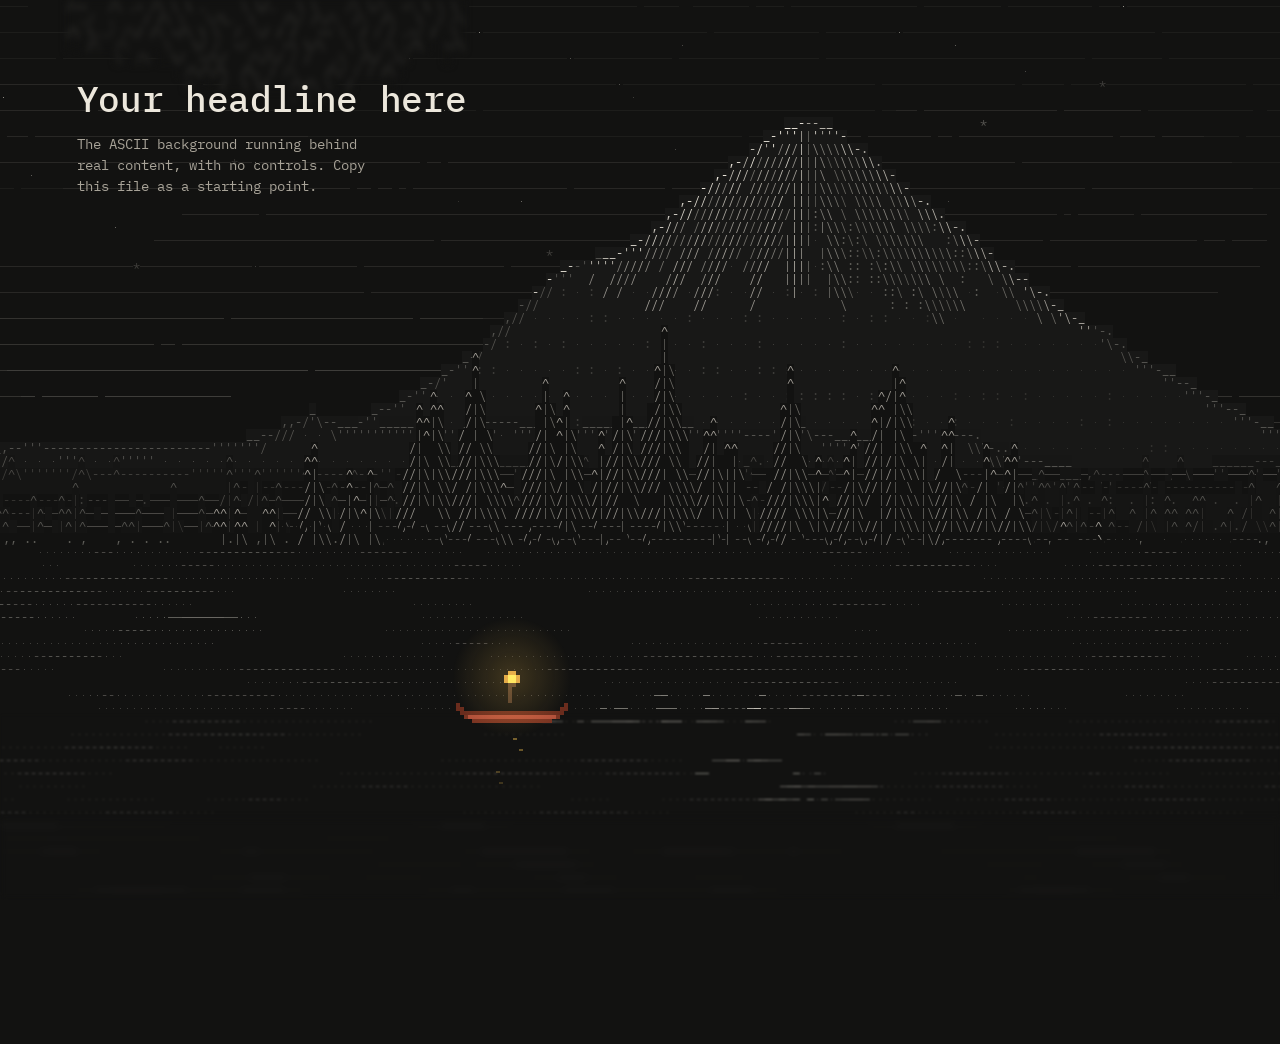
==== example.html @ d817951d "ASCII parallax background: Cascades scene with depth of field A Pacific Northwest scene drawn in ASC" ====
<!doctype html>
<html lang="en">
<head>
  <meta charset="utf-8">
  <meta name="viewport" content="width=device-width, initial-scale=1, viewport-fit=cover">
  <meta name="theme-color" content="#121211">
  <title>ASCII Depth – as a page background</title>
  <link rel="preconnect" href="https://fonts.googleapis.com">
  <link rel="preconnect" href="https://fonts.gstatic.com" crossorigin>
  <link href="https://fonts.googleapis.com/css2?family=IBM+Plex+Mono:wght@400;500&display=swap" rel="stylesheet">
  <style>
    html, body { margin: 0; height: 100%; background: #121211; color: #ece7dc; font: 14px/1.5 "IBM Plex Mono", ui-monospace, monospace; }
    /* the background sits in a fixed layer behind everything */
    #bg { position: fixed; inset: 0; z-index: 0; }
    main {
      position: relative; z-index: 1;
      min-height: 100%;
      display: grid; align-content: start;
      padding: clamp(24px, 8vh, 96px) clamp(16px, 6vw, 80px);
    }
    h1 { margin: 0 0 8px; font-weight: 500; font-size: clamp(22px, 3.2vw, 36px); letter-spacing: -0.01em; }
    p { margin: 0; max-width: 38ch; color: #a8a398; }
  </style>
</head>
<body>
  <div id="bg"></div>
  <main>
    <h1>Your headline here</h1>
    <p>The ASCII background running behind real content, with no controls. Copy this file as a starting point.</p>
  </main>

  <script src="src/noise.js"></script>
  <script src="src/engine.js"></script>
  <script src="src/scenes/pnw.js"></script>
  <script>
    AsciiBG.create(document.getElementById('bg'), {
      scene: 'pnw',
      speed: 0.6,     // calmer behind text
      blur: 1,
      start: 40,      // skip ahead to a nice stretch of shoreline
    });
  </script>
</body>
</html>
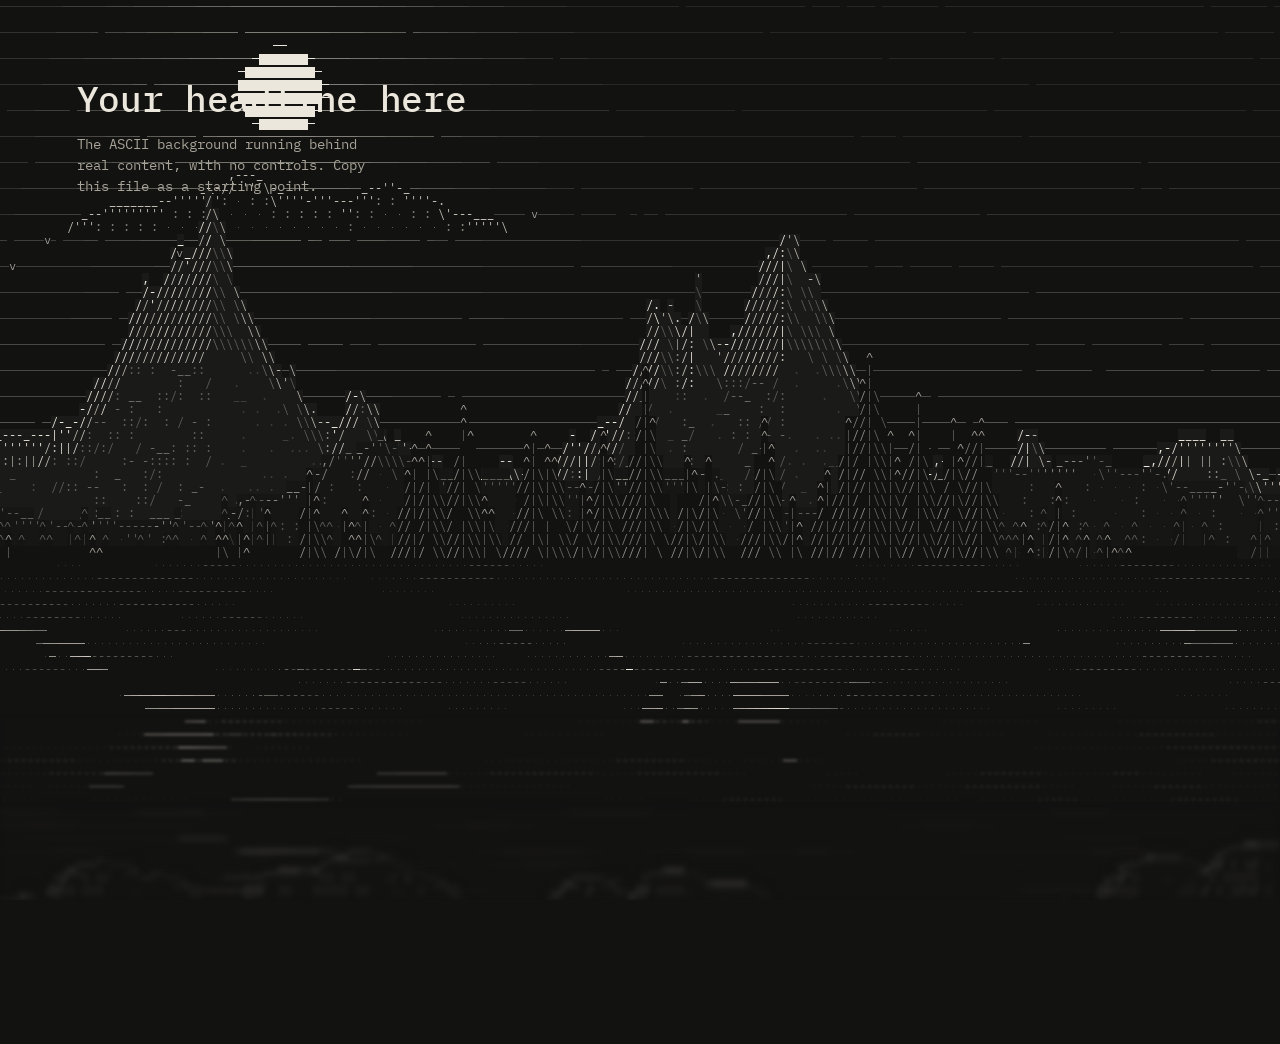
==== commit 9b3e9f94: "Switch to a daytime Canadian Rockies scene Jagged range with glaciers and tilted strata, sun and cum" ====
--- a/example.html
+++ b/example.html
@@ -31,10 +31,10 @@
 
   <script src="src/noise.js"></script>
   <script src="src/engine.js"></script>
-  <script src="src/scenes/pnw.js"></script>
+  <script src="src/scenes/rockies.js"></script>
   <script>
     AsciiBG.create(document.getElementById('bg'), {
-      scene: 'pnw',
+      scene: 'rockies',
       speed: 0.6,     // calmer behind text
       blur: 1,
       start: 40,      // skip ahead to a nice stretch of shoreline
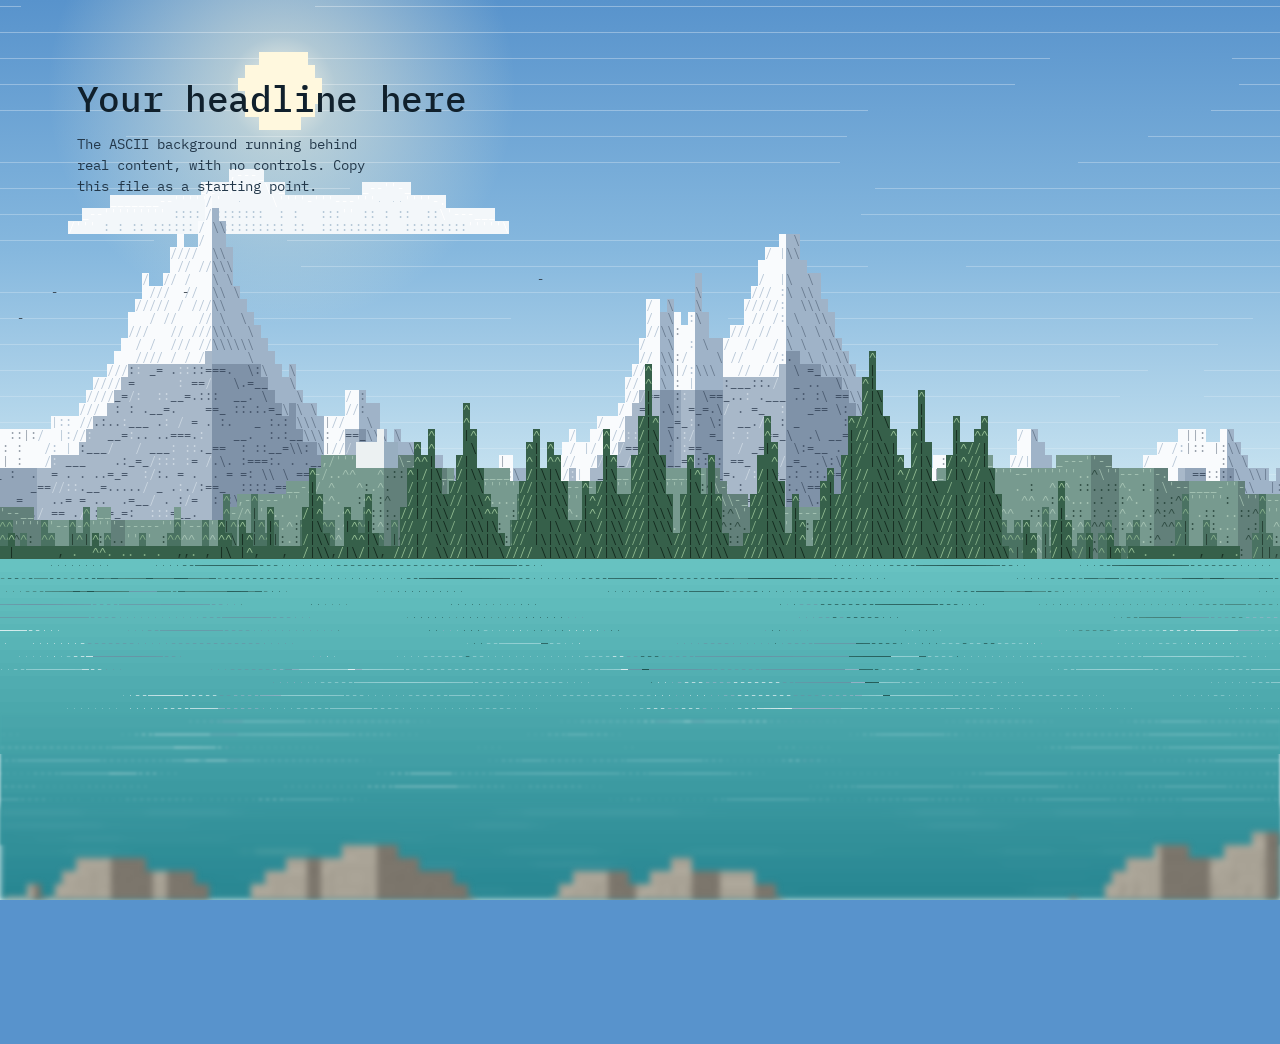
==== commit 1c1213a9: "Daytime colour: blue sky, snow, spruce green, turquoise lake Adds colour to the engine (named ink pa" ====
--- a/example.html
+++ b/example.html
@@ -3,13 +3,13 @@
 <head>
   <meta charset="utf-8">
   <meta name="viewport" content="width=device-width, initial-scale=1, viewport-fit=cover">
-  <meta name="theme-color" content="#121211">
+  <meta name="theme-color" content="#5893cc">
   <title>ASCII Depth – as a page background</title>
   <link rel="preconnect" href="https://fonts.googleapis.com">
   <link rel="preconnect" href="https://fonts.gstatic.com" crossorigin>
   <link href="https://fonts.googleapis.com/css2?family=IBM+Plex+Mono:wght@400;500&display=swap" rel="stylesheet">
   <style>
-    html, body { margin: 0; height: 100%; background: #121211; color: #ece7dc; font: 14px/1.5 "IBM Plex Mono", ui-monospace, monospace; }
+    html, body { margin: 0; height: 100%; background: #5893cc; color: #10202c; font: 14px/1.5 "IBM Plex Mono", ui-monospace, monospace; }
     /* the background sits in a fixed layer behind everything */
     #bg { position: fixed; inset: 0; z-index: 0; }
     main {
@@ -19,7 +19,7 @@
       padding: clamp(24px, 8vh, 96px) clamp(16px, 6vw, 80px);
     }
     h1 { margin: 0 0 8px; font-weight: 500; font-size: clamp(22px, 3.2vw, 36px); letter-spacing: -0.01em; }
-    p { margin: 0; max-width: 38ch; color: #a8a398; }
+    p { margin: 0; max-width: 38ch; color: #23384a; }
   </style>
 </head>
 <body>
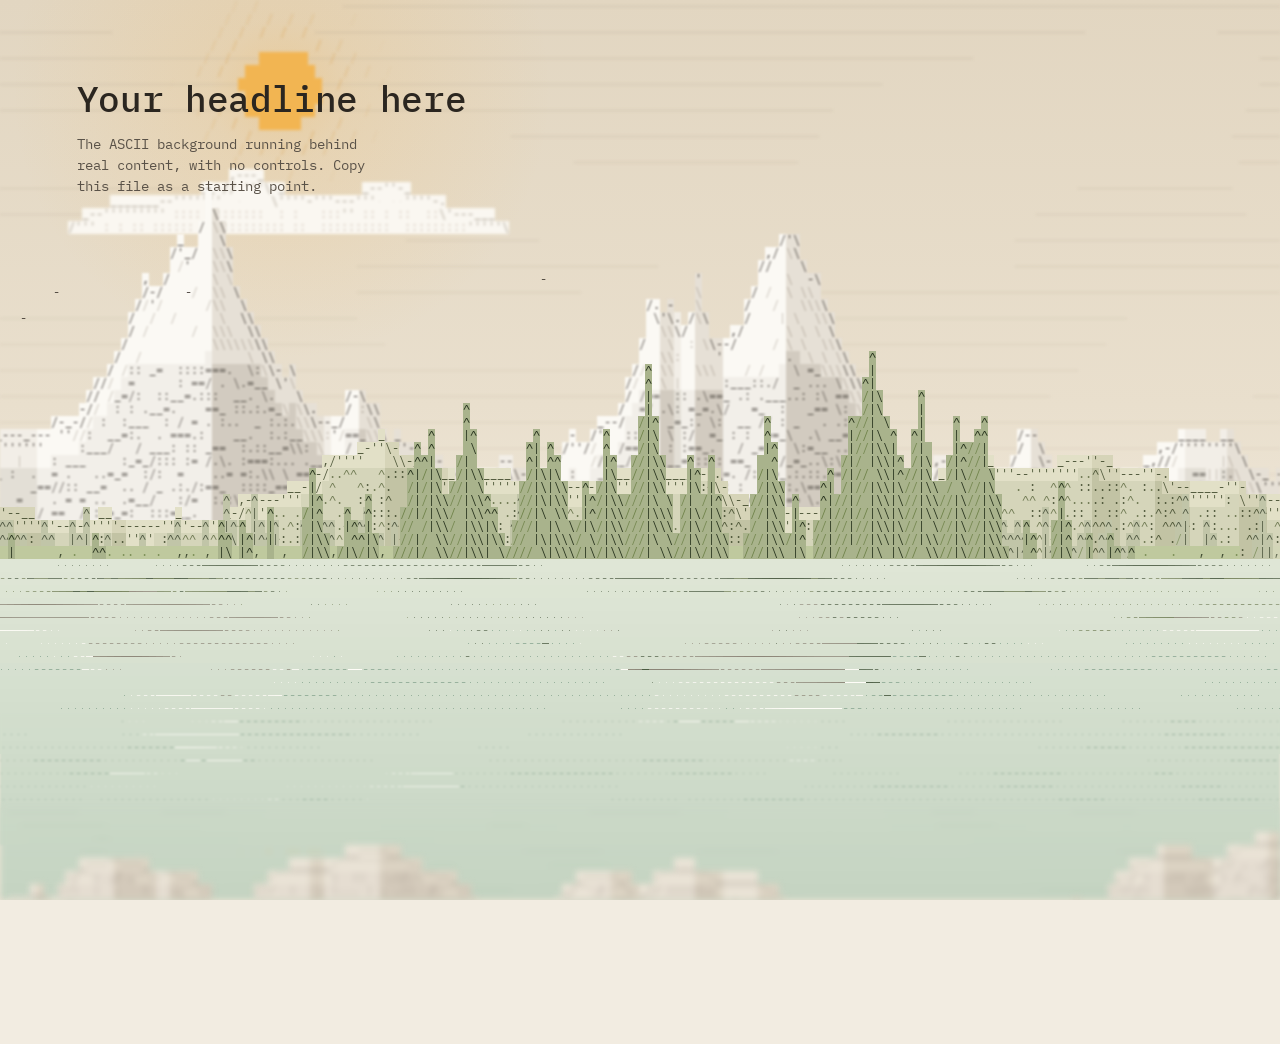
==== commit 3175e722: "Warm paper-and-ink daytime palette; stronger depth of field Colour now lives in the characters with " ====
--- a/example.html
+++ b/example.html
@@ -3,13 +3,13 @@
 <head>
   <meta charset="utf-8">
   <meta name="viewport" content="width=device-width, initial-scale=1, viewport-fit=cover">
-  <meta name="theme-color" content="#5893cc">
+  <meta name="theme-color" content="#f2ece1">
   <title>ASCII Depth – as a page background</title>
   <link rel="preconnect" href="https://fonts.googleapis.com">
   <link rel="preconnect" href="https://fonts.gstatic.com" crossorigin>
   <link href="https://fonts.googleapis.com/css2?family=IBM+Plex+Mono:wght@400;500&display=swap" rel="stylesheet">
   <style>
-    html, body { margin: 0; height: 100%; background: #5893cc; color: #10202c; font: 14px/1.5 "IBM Plex Mono", ui-monospace, monospace; }
+    html, body { margin: 0; height: 100%; background: #f2ece1; color: #2b2620; font: 14px/1.5 "IBM Plex Mono", ui-monospace, monospace; }
     /* the background sits in a fixed layer behind everything */
     #bg { position: fixed; inset: 0; z-index: 0; }
     main {
@@ -19,7 +19,7 @@
       padding: clamp(24px, 8vh, 96px) clamp(16px, 6vw, 80px);
     }
     h1 { margin: 0 0 8px; font-weight: 500; font-size: clamp(22px, 3.2vw, 36px); letter-spacing: -0.01em; }
-    p { margin: 0; max-width: 38ch; color: #23384a; }
+    p { margin: 0; max-width: 38ch; color: #5a5248; }
   </style>
 </head>
 <body>
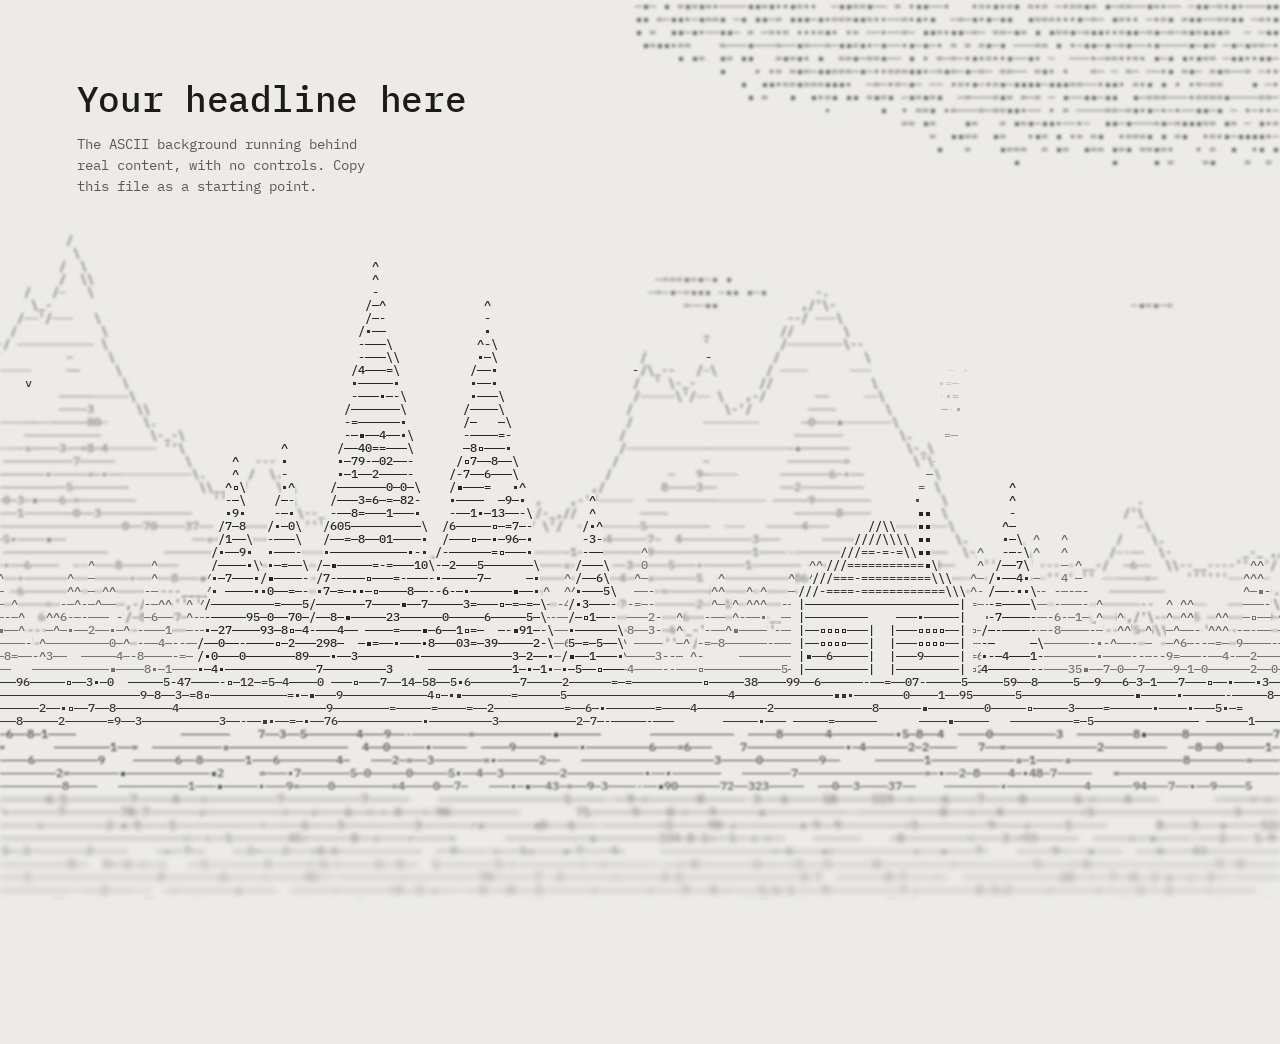
==== commit dc96387e: "BC backcountry side-scroller in two colours Replaces the Rockies scene with a ruled-ASCII side-scrol" ====
--- a/example.html
+++ b/example.html
@@ -3,13 +3,13 @@
 <head>
   <meta charset="utf-8">
   <meta name="viewport" content="width=device-width, initial-scale=1, viewport-fit=cover">
-  <meta name="theme-color" content="#f2ece1">
+  <meta name="theme-color" content="#ecebe7">
   <title>ASCII Depth – as a page background</title>
   <link rel="preconnect" href="https://fonts.googleapis.com">
   <link rel="preconnect" href="https://fonts.gstatic.com" crossorigin>
   <link href="https://fonts.googleapis.com/css2?family=IBM+Plex+Mono:wght@400;500&display=swap" rel="stylesheet">
   <style>
-    html, body { margin: 0; height: 100%; background: #f2ece1; color: #2b2620; font: 14px/1.5 "IBM Plex Mono", ui-monospace, monospace; }
+    html, body { margin: 0; height: 100%; background: #ecebe7; color: #1c1b19; font: 14px/1.5 "IBM Plex Mono", ui-monospace, monospace; }
     /* the background sits in a fixed layer behind everything */
     #bg { position: fixed; inset: 0; z-index: 0; }
     main {
@@ -19,7 +19,7 @@
       padding: clamp(24px, 8vh, 96px) clamp(16px, 6vw, 80px);
     }
     h1 { margin: 0 0 8px; font-weight: 500; font-size: clamp(22px, 3.2vw, 36px); letter-spacing: -0.01em; }
-    p { margin: 0; max-width: 38ch; color: #5a5248; }
+    p { margin: 0; max-width: 38ch; color: rgba(28, 27, 25, 0.7); }
   </style>
 </head>
 <body>
@@ -31,13 +31,13 @@
 
   <script src="src/noise.js"></script>
   <script src="src/engine.js"></script>
-  <script src="src/scenes/rockies.js"></script>
+  <script src="src/scenes/bc.js"></script>
   <script>
     AsciiBG.create(document.getElementById('bg'), {
-      scene: 'rockies',
+      scene: 'bc',
       speed: 0.6,     // calmer behind text
       blur: 1,
-      start: 40,      // skip ahead to a nice stretch of shoreline
+      start: 215,     // open with a cabin in view
     });
   </script>
 </body>
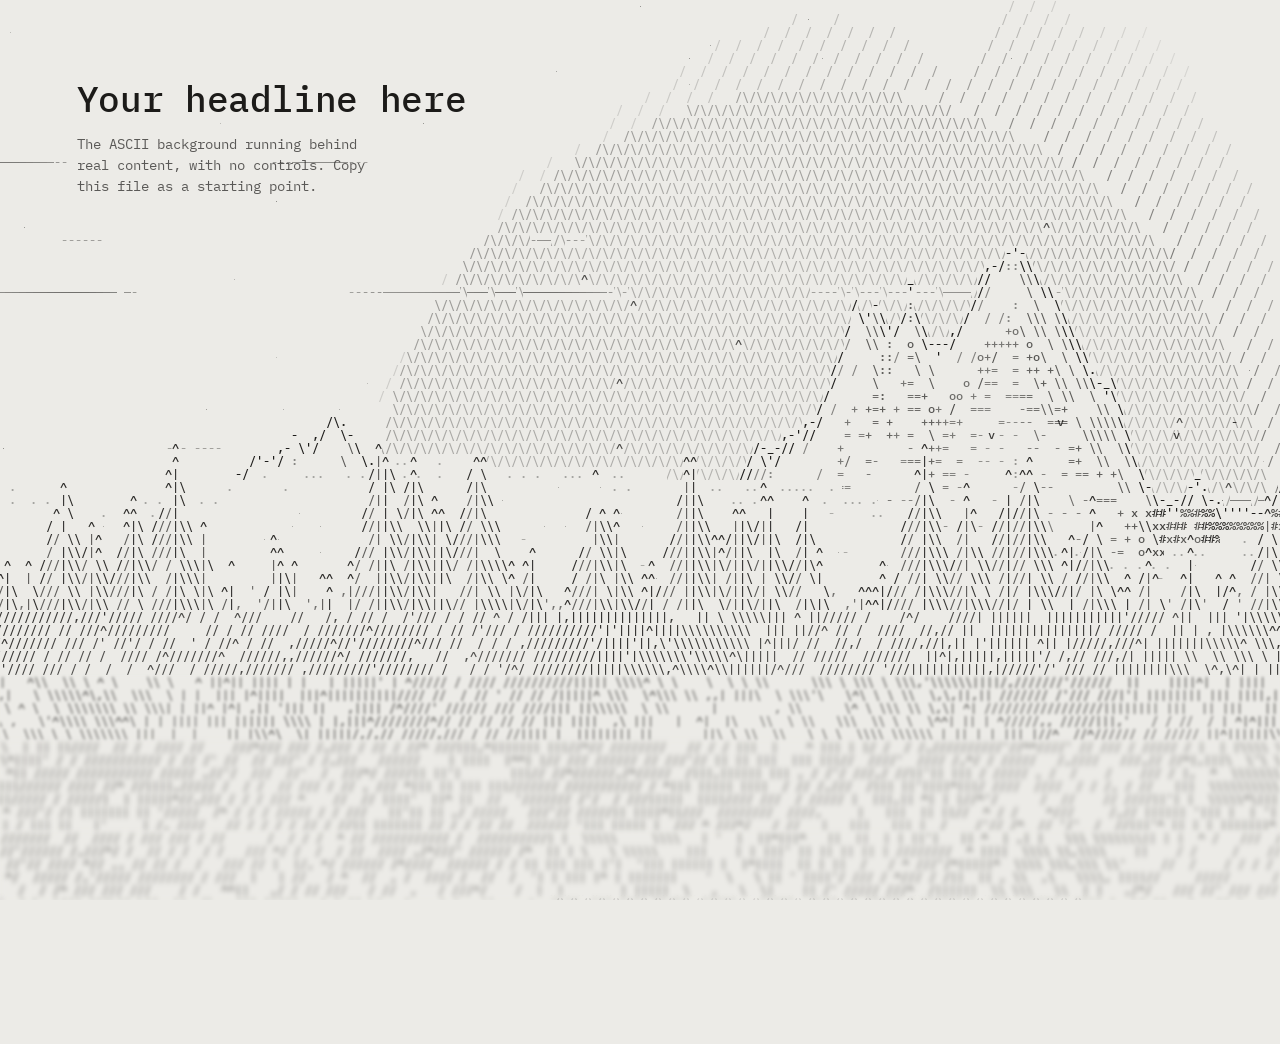
==== commit 03b8f193: "Epic Vista scene with the mrrobertstuart.com header New default scene: a giant knitted sun with hatc" ====
--- a/example.html
+++ b/example.html
@@ -31,13 +31,12 @@
 
   <script src="src/noise.js"></script>
   <script src="src/engine.js"></script>
-  <script src="src/scenes/bc.js"></script>
+  <script src="src/scenes/vista.js"></script>
   <script>
     AsciiBG.create(document.getElementById('bg'), {
-      scene: 'bc',
+      scene: 'vista',
       speed: 0.6,     // calmer behind text
       blur: 1,
-      start: 215,     // open with a cabin in view
     });
   </script>
 </body>
